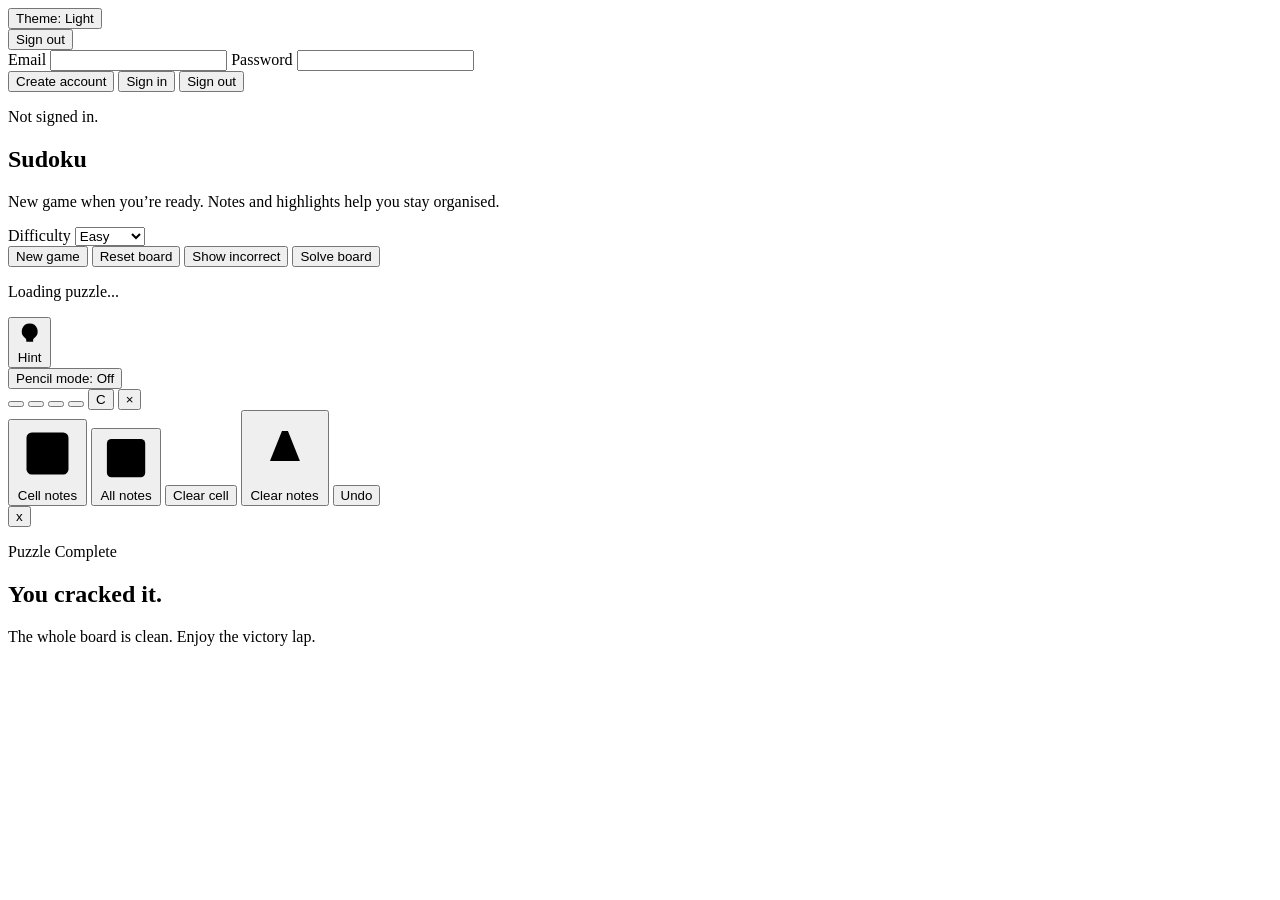
==== src/app/static/index.html @ 9f3933b3 "Add evil difficulty requiring x-wing steps" ====
<!DOCTYPE html>
<html lang="en">
  <head>
    <meta charset="UTF-8" />
    <meta name="viewport" content="width=device-width, initial-scale=1.0" />
    <title>Sudoku</title>
    <link rel="stylesheet" href="/static/style.css" />
  </head>
  <body>
    <main class="page">
      <div class="page-chrome" aria-label="Display settings">
        <button id="theme-toggle" class="chrome-button" type="button" aria-label="Toggle light or dark theme" title="Toggle theme">
          Theme: Light
        </button>
      </div>
      <div id="user-badge" class="user-badge hidden" aria-live="polite">
        <span id="user-badge-text"></span>
        <button id="user-logout" type="button">Sign out</button>
      </div>

      <section id="auth-section" class="auth" aria-label="Account">
        <div class="auth-panel">
          <div class="auth-fields">
            <label class="auth-field">
              <span>Email</span>
              <input id="auth-email" type="email" autocomplete="username" />
            </label>
            <label class="auth-field">
              <span>Password</span>
              <input id="auth-password" type="password" autocomplete="current-password" />
            </label>
          </div>
          <div class="auth-actions">
            <button id="auth-register" type="button">Create account</button>
            <button id="auth-login" type="button" class="control-muted">Sign in</button>
            <button id="auth-logout" type="button" class="control-muted hidden">Sign out</button>
          </div>
          <p id="auth-status" class="auth-status">Not signed in.</p>
        </div>
      </section>

      <div id="game-shell" class="hidden">
        <section class="hero">
          <h1>Sudoku</h1>
          <p class="subtitle">
            New game when you’re ready. Notes and highlights help you stay organised.
          </p>
        </section>

        <section class="controls">
          <div class="control-group control-group-field">
            <label for="difficulty">Difficulty</label>
            <select id="difficulty">
              <option value="easy">Easy</option>
              <option value="medium">Medium</option>
              <option value="hard">Hard</option>
              <option value="vicious">Vicious</option>
              <option value="evil">Evil</option>
            </select>
          </div>
          <div class="control-group control-group-actions">
            <button id="new-game" type="button">New game</button>
            <button id="reset-board" type="button">Reset board</button>
            <button id="show-incorrect" type="button">Show incorrect</button>
            <button id="solve-board" type="button">Solve board</button>
          </div>
        </section>

        <section class="game">
          <div class="board-stack">
            <div id="board" class="board" aria-label="Sudoku board"></div>
            <div class="panel status-panel">
              <div class="status-header">
                <p id="status-message">Loading puzzle...</p>
                <button id="hint" class="hint-button" type="button" aria-label="Get a hint" title="Get a hint for the next step">
                  <svg viewBox="0 0 24 24" aria-hidden="true" focusable="false">
                    <path d="M12 3a7 7 0 0 0-4.3 12.5c.9.7 1.3 1.3 1.3 2.3V19h6v-1.2c0-1 .4-1.6 1.3-2.3A7 7 0 0 0 12 3z"></path>
                    <path d="M9.5 22h5"></path>
                    <path d="M10 19h4"></path>
                  </svg>
                  <span>Hint</span>
                </button>
              </div>
            </div>
          </div>
          <aside class="side-panel">
            <div class="panel tool-panel">
              <div class="number-pad-wrap">
                <button id="toggle-pencil" type="button" class="control-muted">Pencil mode: Off</button>
                <div id="number-pad" class="number-pad" aria-label="Number pad"></div>
                <div id="highlight-palette" class="highlight-palette" role="group" aria-label="Cell highlight palette">
                  <button type="button" class="highlight-swatch" data-mark="amber" aria-label="Highlight selected cells amber" title="Highlight amber"></button>
                  <button type="button" class="highlight-swatch" data-mark="sage" aria-label="Highlight selected cells green" title="Highlight green"></button>
                  <button type="button" class="highlight-swatch" data-mark="sky" aria-label="Highlight selected cells blue" title="Highlight blue"></button>
                  <button type="button" class="highlight-swatch" data-mark="rose" aria-label="Highlight selected cells pink" title="Highlight pink"></button>
                  <button type="button" class="highlight-swatch highlight-clear-all" data-mark="clear-all" aria-label="Clear all highlights" title="Clear all highlights">C</button>
                  <button type="button" class="highlight-swatch highlight-clear" data-mark="none" aria-label="Remove highlight from selected cells" title="Remove highlight">×</button>
                </div>
                <button id="auto-notes" class="clear-button control-muted icon-button" type="button" aria-label="Fill pencil marks with valid candidates for selected cells" title="Fill pencil marks with valid candidates for selected cells">
                  <svg viewBox="0 0 24 24" aria-hidden="true" focusable="false">
                    <rect x="4" y="4" width="16" height="16" rx="2"></rect>
                    <circle cx="9" cy="9" r="1.2"></circle>
                    <circle cx="15" cy="11.5" r="1.2"></circle>
                    <circle cx="11.5" cy="15" r="1.2"></circle>
                  </svg>
                  <span>Cell notes</span>
                </button>
                <button id="auto-notes-all" class="clear-button control-muted icon-button" type="button" aria-label="Fill pencil marks with valid candidates for all empty cells" title="Fill pencil marks with valid candidates for all empty cells">
                  <svg viewBox="0 0 24 24" aria-hidden="true" focusable="false">
                    <rect x="3.5" y="3.5" width="17" height="17" rx="2"></rect>
                    <path d="M8 8h8"></path>
                    <path d="M8 12h8"></path>
                    <path d="M8 16h8"></path>
                    <circle cx="6.2" cy="8" r="0.9"></circle>
                    <circle cx="6.2" cy="12" r="0.9"></circle>
                    <circle cx="6.2" cy="16" r="0.9"></circle>
                  </svg>
                  <span>All notes</span>
                </button>
                <button id="clear-cell" class="clear-button control-muted" type="button">Clear cell</button>
                <button id="clear-notes-all" class="clear-button control-muted icon-button" type="button" aria-label="Clear all pencil marks" title="Clear all pencil marks">
                  <svg viewBox="0 0 24 24" aria-hidden="true" focusable="false">
                    <path d="M7 16l4-10h2l4 10"></path>
                    <path d="M9 12h6"></path>
                    <path d="M6 18h12"></path>
                  </svg>
                  <span>Clear notes</span>
                </button>
                <button id="undo-action" class="clear-button control-muted" type="button">Undo</button>
              </div>
            </div>
          </aside>
        </section>
      </div>
    </main>

      <div id="completion-burst" class="completion-burst" aria-hidden="true">
        <div class="completion-scrim"></div>
        <div class="completion-card">
          <button id="dismiss-completion" class="dismiss-completion" type="button" aria-label="Dismiss celebration">x</button>
          <p class="completion-kicker">Puzzle Complete</p>
          <h2>You cracked it.</h2>
          <p>The whole board is clean. Enjoy the victory lap.</p>
          <div id="confetti-field" class="confetti-field" aria-hidden="true"></div>
        </div>
      </div>

    <script src="/static/app.js" defer></script>
  </body>
</html>
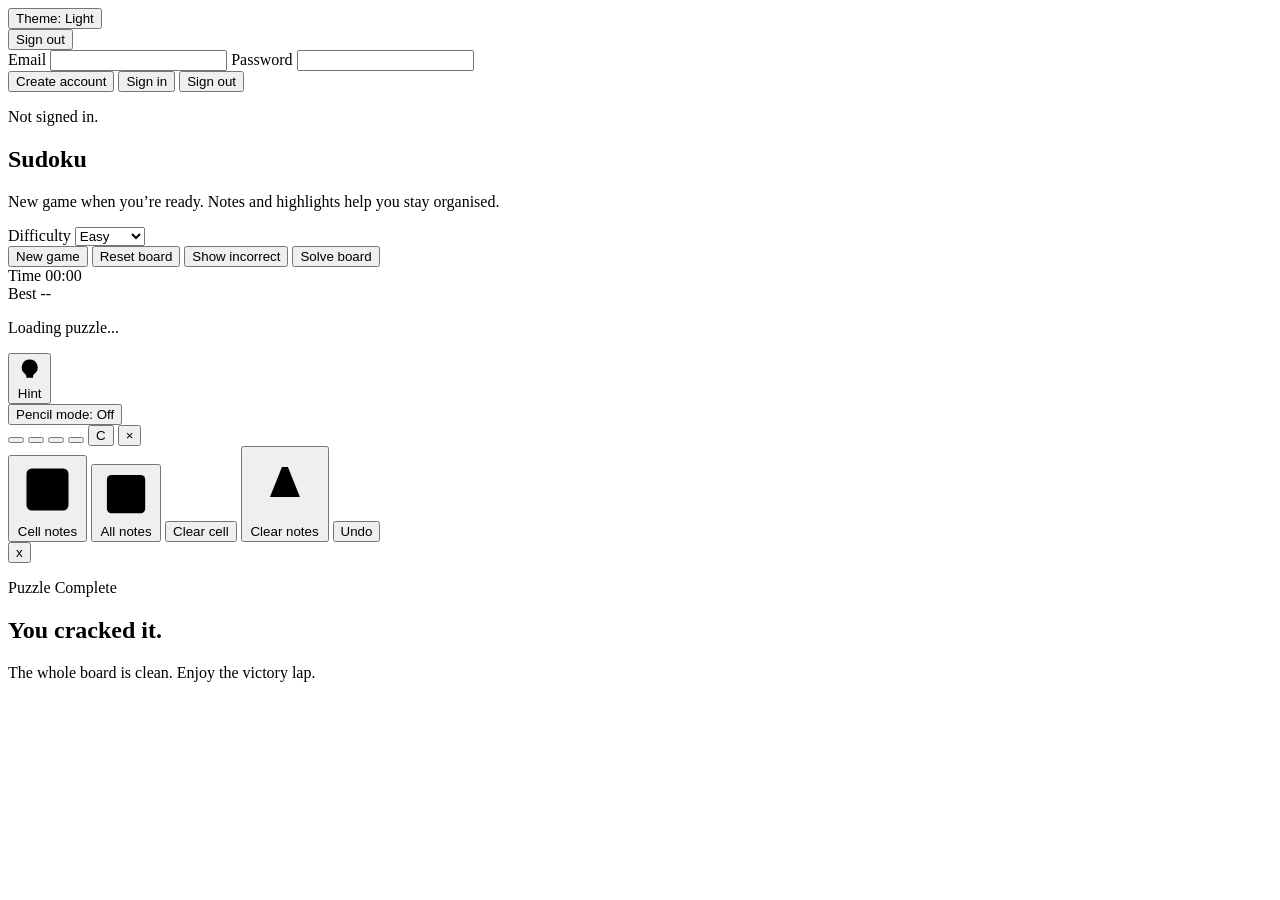
==== commit d36343b6: "added login feature" ====
--- a/src/app/static/index.html
+++ b/src/app/static/index.html
@@ -70,6 +70,16 @@
           <div class="board-stack">
             <div id="board" class="board" aria-label="Sudoku board"></div>
             <div class="panel status-panel">
+              <div class="status-meta" aria-live="polite">
+                <div class="timer-pill">
+                  <span class="timer-label">Time</span>
+                  <span id="timer">00:00</span>
+                </div>
+                <div class="timer-pill">
+                  <span class="timer-label">Best</span>
+                  <span id="best-time">--</span>
+                </div>
+              </div>
               <div class="status-header">
                 <p id="status-message">Loading puzzle...</p>
                 <button id="hint" class="hint-button" type="button" aria-label="Get a hint" title="Get a hint for the next step">
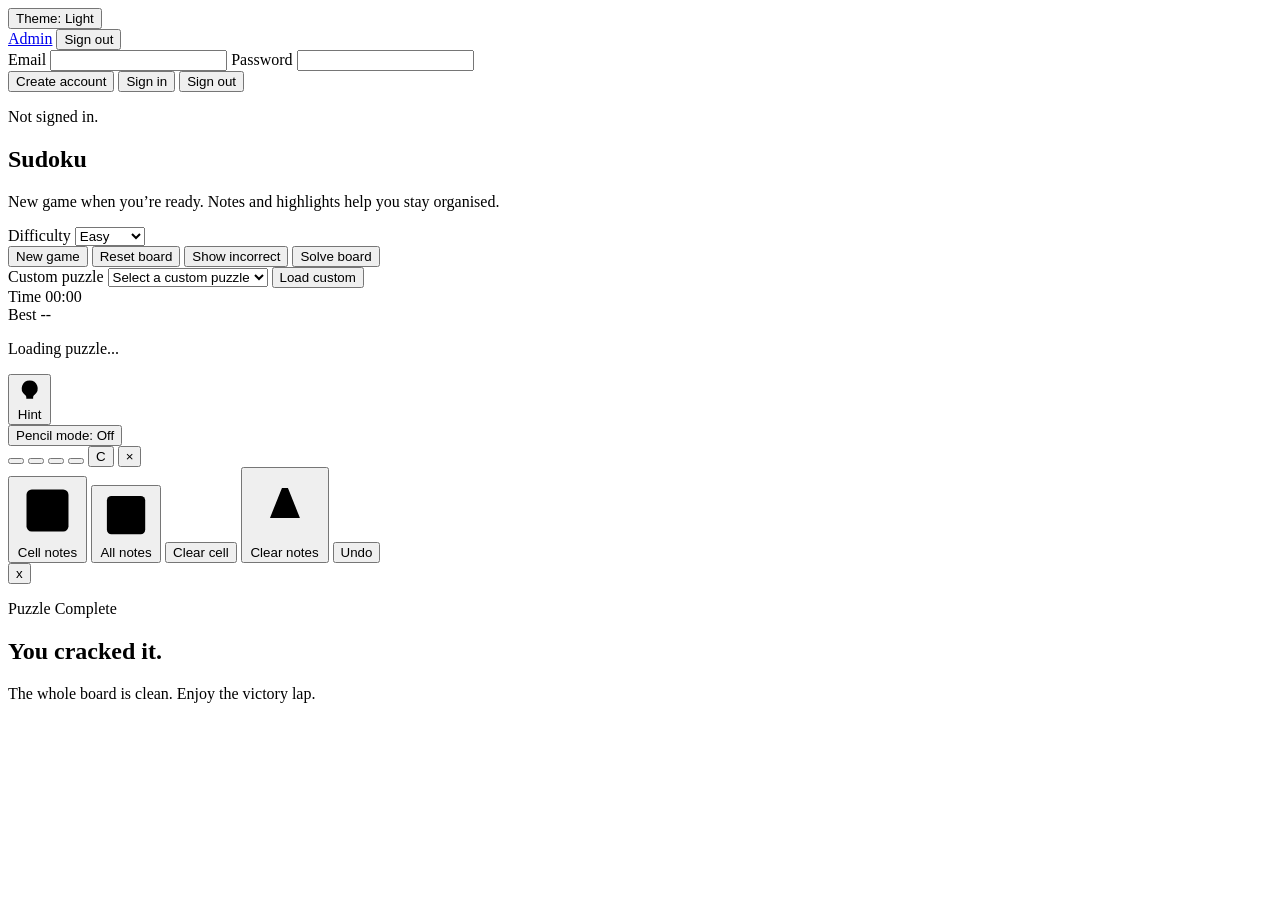
==== commit 04d5778b: "Add admin custom puzzles and completion messaging" ====
--- a/src/app/static/index.html
+++ b/src/app/static/index.html
@@ -15,6 +15,7 @@
       </div>
       <div id="user-badge" class="user-badge hidden" aria-live="polite">
         <span id="user-badge-text"></span>
+        <a id="admin-link" class="admin-link hidden" href="/admin">Admin</a>
         <button id="user-logout" type="button">Sign out</button>
       </div>
 
@@ -63,6 +64,13 @@
             <button id="reset-board" type="button">Reset board</button>
             <button id="show-incorrect" type="button">Show incorrect</button>
             <button id="solve-board" type="button">Solve board</button>
+          </div>
+          <div class="control-group control-group-field">
+            <label for="custom-puzzle">Custom puzzle</label>
+            <select id="custom-puzzle">
+              <option value="">Select a custom puzzle</option>
+            </select>
+            <button id="load-custom" type="button" class="control-muted">Load custom</button>
           </div>
         </section>
 
@@ -149,8 +157,8 @@
         <div class="completion-card">
           <button id="dismiss-completion" class="dismiss-completion" type="button" aria-label="Dismiss celebration">x</button>
           <p class="completion-kicker">Puzzle Complete</p>
-          <h2>You cracked it.</h2>
-          <p>The whole board is clean. Enjoy the victory lap.</p>
+          <h2 id="completion-title">You cracked it.</h2>
+          <p id="completion-message">The whole board is clean. Enjoy the victory lap.</p>
           <div id="confetti-field" class="confetti-field" aria-hidden="true"></div>
         </div>
       </div>
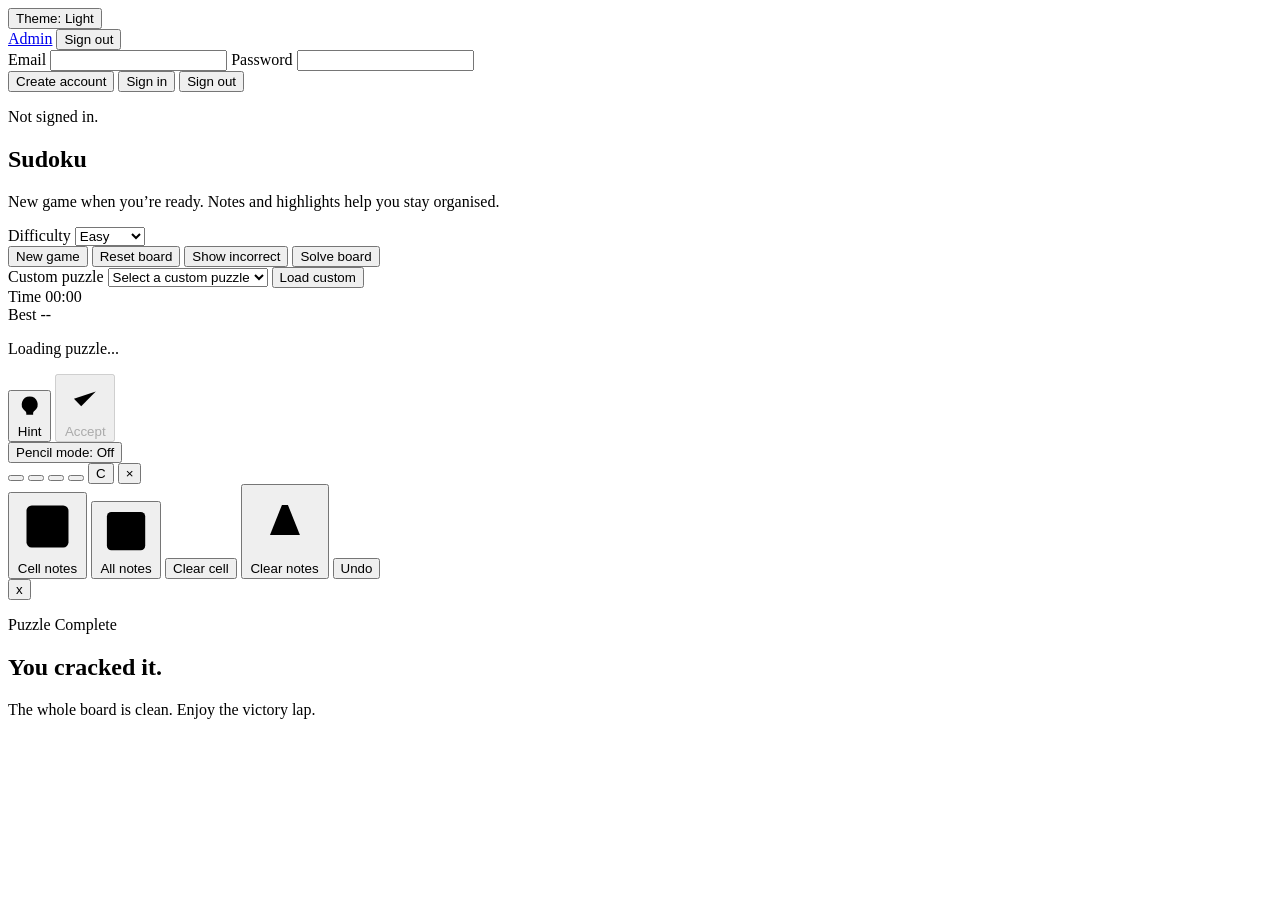
==== commit 4b782d96: "added login feature" ====
--- a/src/app/static/index.html
+++ b/src/app/static/index.html
@@ -90,14 +90,22 @@
               </div>
               <div class="status-header">
                 <p id="status-message">Loading puzzle...</p>
-                <button id="hint" class="hint-button" type="button" aria-label="Get a hint" title="Get a hint for the next step">
-                  <svg viewBox="0 0 24 24" aria-hidden="true" focusable="false">
-                    <path d="M12 3a7 7 0 0 0-4.3 12.5c.9.7 1.3 1.3 1.3 2.3V19h6v-1.2c0-1 .4-1.6 1.3-2.3A7 7 0 0 0 12 3z"></path>
-                    <path d="M9.5 22h5"></path>
-                    <path d="M10 19h4"></path>
-                  </svg>
-                  <span>Hint</span>
-                </button>
+                <div class="hint-actions">
+                  <button id="hint" class="hint-button" type="button" aria-label="Get a hint" title="Get a hint for the next step">
+                    <svg viewBox="0 0 24 24" aria-hidden="true" focusable="false">
+                      <path d="M12 3a7 7 0 0 0-4.3 12.5c.9.7 1.3 1.3 1.3 2.3V19h6v-1.2c0-1 .4-1.6 1.3-2.3A7 7 0 0 0 12 3z"></path>
+                      <path d="M9.5 22h5"></path>
+                      <path d="M10 19h4"></path>
+                    </svg>
+                    <span>Hint</span>
+                  </button>
+                  <button id="hint-accept" class="hint-button hint-accept" type="button" aria-label="Apply hint" title="Apply the current hint" disabled>
+                    <svg viewBox="0 0 24 24" aria-hidden="true" focusable="false">
+                      <path d="M6 12l4 4 8-8"></path>
+                    </svg>
+                    <span>Accept</span>
+                  </button>
+                </div>
               </div>
             </div>
           </div>
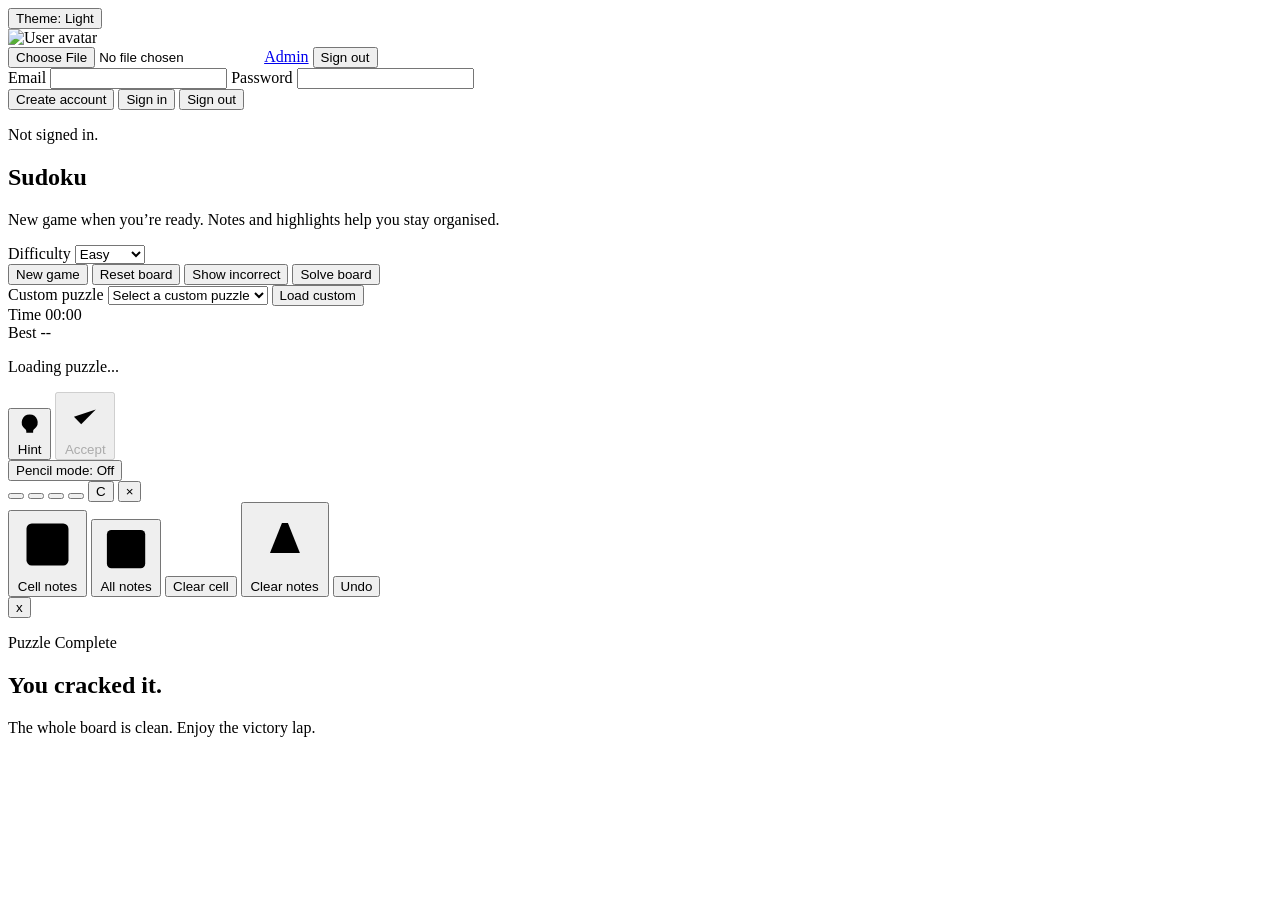
==== commit eb2eb10c: "added login feature" ====
--- a/src/app/static/index.html
+++ b/src/app/static/index.html
@@ -14,6 +14,11 @@
         </button>
       </div>
       <div id="user-badge" class="user-badge hidden" aria-live="polite">
+        <div class="user-avatar hidden" role="button" tabindex="0" aria-label="Change avatar">
+          <img id="user-avatar" alt="User avatar" />
+          <span id="user-avatar-letter" class="avatar-letter" aria-hidden="true"></span>
+        </div>
+        <input id="user-avatar-input" type="file" accept="image/png,image/jpeg,image/webp" class="hidden" />
         <span id="user-badge-text"></span>
         <a id="admin-link" class="admin-link hidden" href="/admin">Admin</a>
         <button id="user-logout" type="button">Sign out</button>
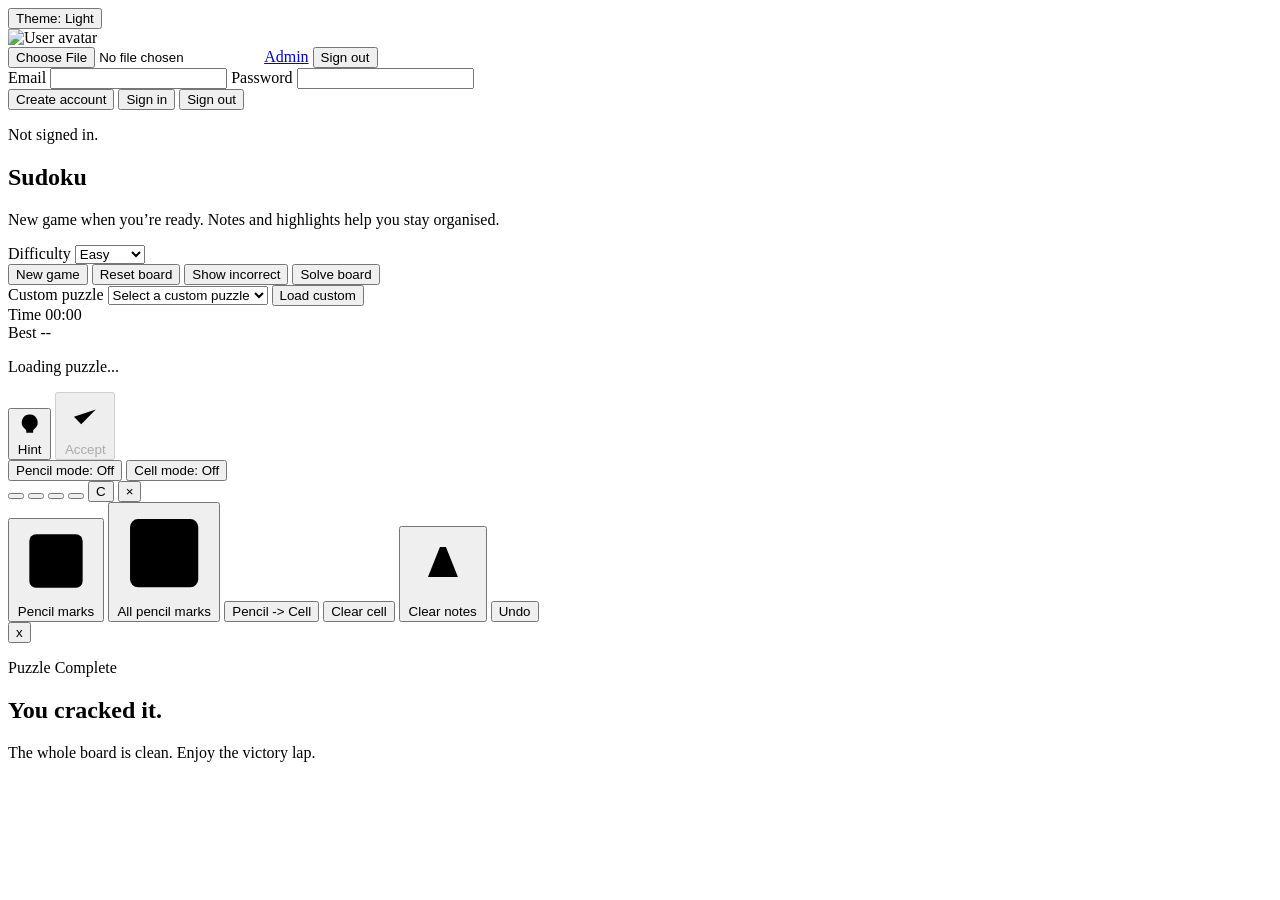
==== commit 960c0d0e: "Add cell candidates mode and improve note workflows" ====
--- a/src/app/static/index.html
+++ b/src/app/static/index.html
@@ -117,7 +117,8 @@
           <aside class="side-panel">
             <div class="panel tool-panel">
               <div class="number-pad-wrap">
-                <button id="toggle-pencil" type="button" class="control-muted">Pencil mode: Off</button>
+                <button id="toggle-pencil" type="button" class="control-muted" aria-label="Toggle pencil mode" title="Toggle pencil mode. Temporary override: hold Ctrl while entering a digit.">Pencil mode: Off</button>
+                <button id="toggle-center" type="button" class="control-muted" aria-label="Toggle cell mode" title="Toggle cell mode. Temporary override: hold Shift while entering a digit.">Cell mode: Off</button>
                 <div id="number-pad" class="number-pad" aria-label="Number pad"></div>
                 <div id="highlight-palette" class="highlight-palette" role="group" aria-label="Cell highlight palette">
                   <button type="button" class="highlight-swatch" data-mark="amber" aria-label="Highlight selected cells amber" title="Highlight amber"></button>
@@ -134,9 +135,9 @@
                     <circle cx="15" cy="11.5" r="1.2"></circle>
                     <circle cx="11.5" cy="15" r="1.2"></circle>
                   </svg>
-                  <span>Cell notes</span>
+                  <span>Pencil marks</span>
                 </button>
-                <button id="auto-notes-all" class="clear-button control-muted icon-button" type="button" aria-label="Fill pencil marks with valid candidates for all empty cells" title="Fill pencil marks with valid candidates for all empty cells">
+                <button id="auto-notes-all" class="clear-button control-muted icon-button" type="button" aria-label="Fill all pencil marks with valid candidates for empty cells" title="Fill all pencil marks with valid candidates for empty cells">
                   <svg viewBox="0 0 24 24" aria-hidden="true" focusable="false">
                     <rect x="3.5" y="3.5" width="17" height="17" rx="2"></rect>
                     <path d="M8 8h8"></path>
@@ -146,10 +147,13 @@
                     <circle cx="6.2" cy="12" r="0.9"></circle>
                     <circle cx="6.2" cy="16" r="0.9"></circle>
                   </svg>
-                  <span>All notes</span>
+                  <span>All pencil marks</span>
                 </button>
-                <button id="clear-cell" class="clear-button control-muted" type="button">Clear cell</button>
-                <button id="clear-notes-all" class="clear-button control-muted icon-button" type="button" aria-label="Clear all pencil marks" title="Clear all pencil marks">
+                <button id="convert-notes" class="clear-button control-muted" type="button" aria-label="Convert selected pencil marks to cell notes" title="Convert selected pencil marks to cell notes (Ctrl+Q)">
+                  Pencil -> Cell
+                </button>
+                <button id="clear-cell" class="clear-button control-muted" type="button" aria-label="Clear selected cells" title="Clear selected cells (Backspace/Delete/0)">Clear cell</button>
+                <button id="clear-notes-all" class="clear-button control-muted icon-button" type="button" aria-label="Clear all pencil and cell notes" title="Clear all pencil and cell notes">
                   <svg viewBox="0 0 24 24" aria-hidden="true" focusable="false">
                     <path d="M7 16l4-10h2l4 10"></path>
                     <path d="M9 12h6"></path>
@@ -157,7 +161,7 @@
                   </svg>
                   <span>Clear notes</span>
                 </button>
-                <button id="undo-action" class="clear-button control-muted" type="button">Undo</button>
+                <button id="undo-action" class="clear-button control-muted" type="button" aria-label="Undo last action" title="Undo last action (Ctrl+Z)">Undo</button>
               </div>
             </div>
           </aside>
@@ -176,6 +180,6 @@
         </div>
       </div>
 
-    <script src="/static/app.js" defer></script>
+    <script type="module" src="/static/app.js" defer></script>
   </body>
 </html>
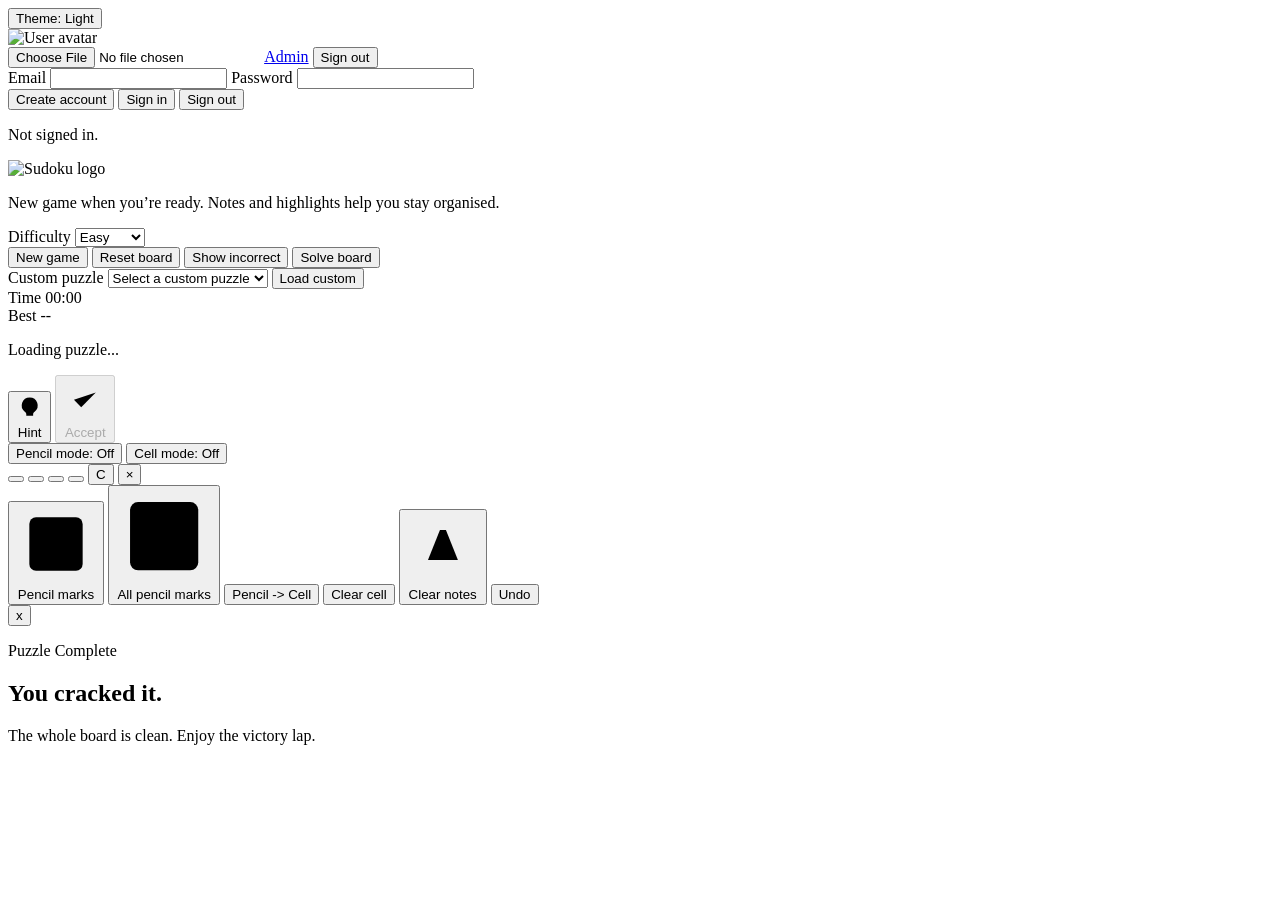
==== commit a46f53e2: "Improve UX, branding, and admin puzzle stats" ====
--- a/src/app/static/index.html
+++ b/src/app/static/index.html
@@ -4,6 +4,7 @@
     <meta charset="UTF-8" />
     <meta name="viewport" content="width=device-width, initial-scale=1.0" />
     <title>Sudoku</title>
+    <link rel="icon" type="image/svg+xml" href="/static/favicon.svg" />
     <link rel="stylesheet" href="/static/style.css" />
   </head>
   <body>
@@ -47,7 +48,9 @@
 
       <div id="game-shell" class="hidden">
         <section class="hero">
-          <h1>Sudoku</h1>
+          <div class="brand-lockup">
+            <img src="/static/logo.svg" alt="Sudoku logo" class="brand-logo" />
+          </div>
           <p class="subtitle">
             New game when you’re ready. Notes and highlights help you stay organised.
           </p>
